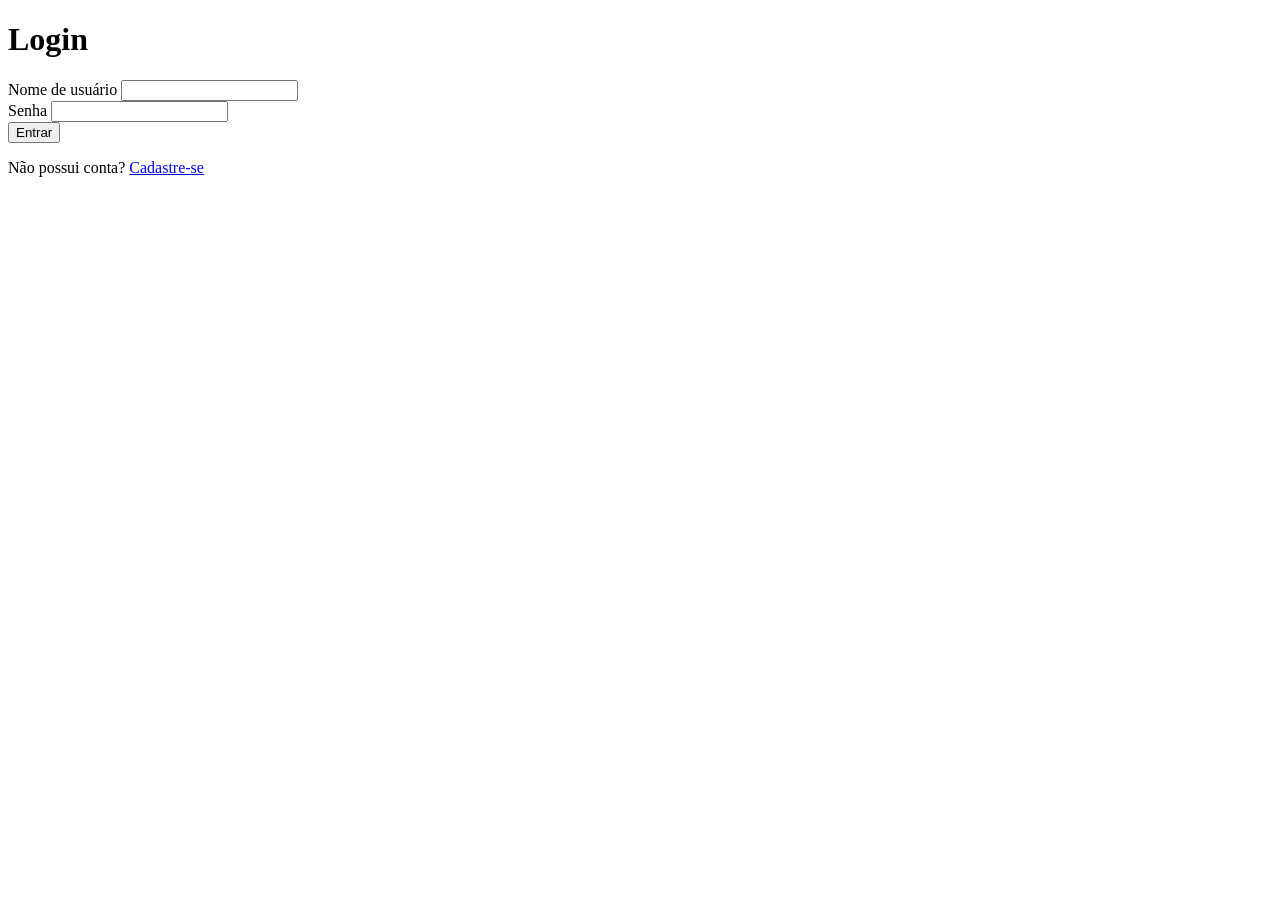
==== src/main/webapp/index.html @ cc9e5240 "fix: redirecionamento" ====
<!DOCTYPE html>
<html lang="pt-BR">
<head>
    <meta charset="UTF-8">
    <meta name="viewport" content="width=device-width, initial-scale=1.0">
    <title>Login | Kanban</title>
</head>

<body>
    <h1>Login</h1>

    <form action="../api/login" method="post">

        <div>
            <label for="users">Nome de usuário</label>
            <input id="users" type="text" name="users" required>
        </div>

        <div>
            <label for="psw">Senha</label>
            <input id="psw" type="password" name="psw" required>
        </div>

        <button type="submit">Entrar</button>
    </form>

    <p>
        Não possui conta?
        <a href="pages/cadastroUsuario.html">Cadastre-se</a>
    </p>
</body>
</html>
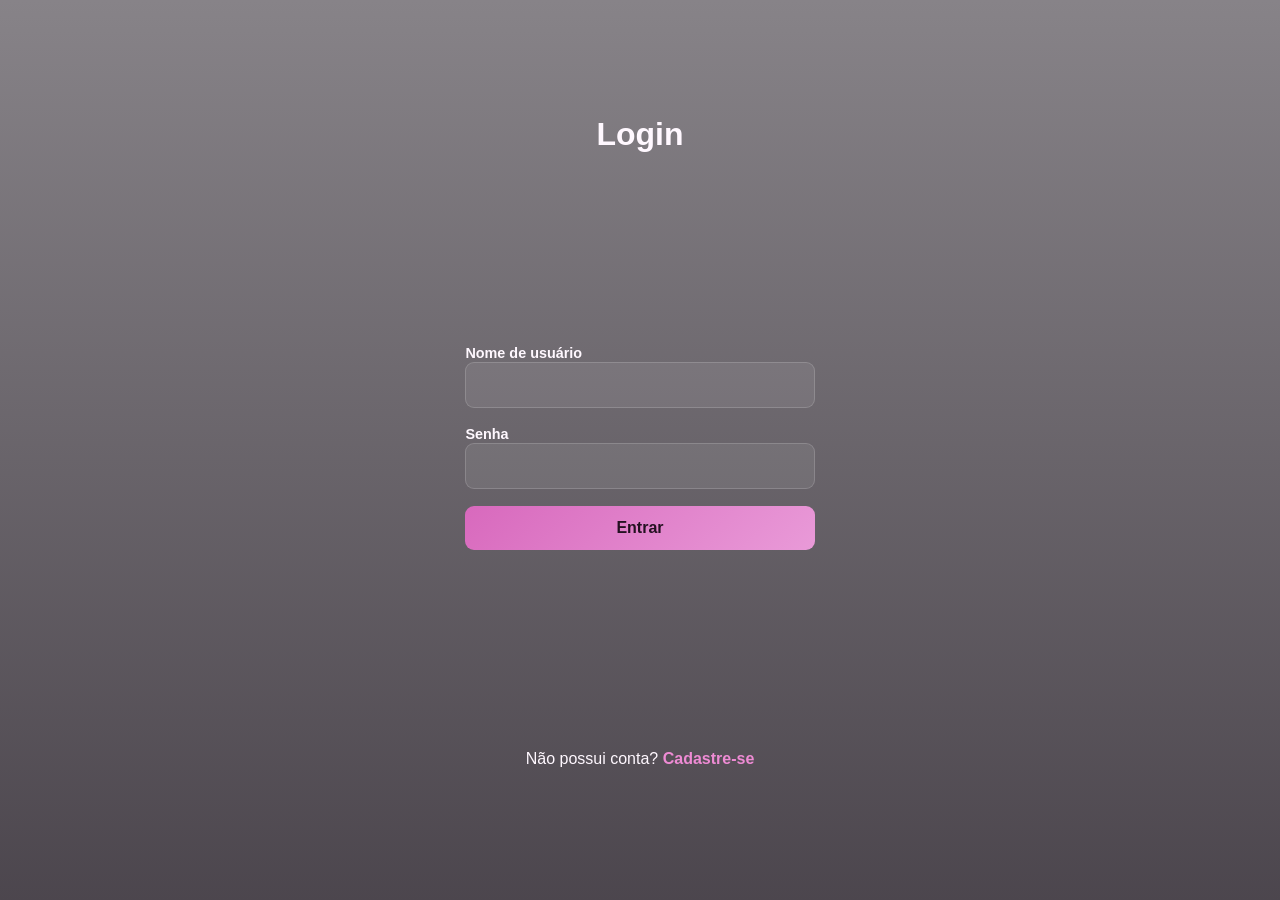
==== commit 62ad6228: "feat: estilização cadastro e login" ====
--- a/src/main/webapp/index.html
+++ b/src/main/webapp/index.html
@@ -3,6 +3,7 @@
 <head>
     <meta charset="UTF-8">
     <meta name="viewport" content="width=device-width, initial-scale=1.0">
+    <link rel="stylesheet" href="css/login.css">
     <title>Login | Kanban</title>
 </head>
 
--- a/src/main/webapp/css/login.css
+++ b/src/main/webapp/css/login.css
@@ -0,0 +1,101 @@
+* {
+    box-sizing: border-box;
+}
+
+body {
+    display: grid;
+    min-height: 100vh;
+    place-items: center;
+    margin: 0;
+    padding: 24px;
+    color: #fff8ff;
+    font-family: Arial, Helvetica, sans-serif;
+    background:
+            linear-gradient(rgba(16, 8, 18, 0.5), rgba(16, 8, 18, 0.75)),
+            url("/assets/imagens/background-kanban.webp") center / cover fixed;
+}
+
+.auth-card {
+    width: min(100%, 420px);
+    padding: 38px;
+    border: 1px solid rgba(255, 255, 255, 0.16);
+    border-radius: 22px;
+    background: rgba(31, 20, 35, 0.84);
+    box-shadow: 0 18px 50px rgba(0, 0, 0, 0.4);
+    backdrop-filter: blur(14px);
+}
+
+h1 {
+    margin: 0 0 8px;
+    font-size: 2rem;
+    text-align: center;
+}
+
+h1 span {
+    color: #d869bd;
+}
+
+.subtitle {
+    margin: 0 0 28px;
+    color: #d4c5d4;
+    text-align: center;
+}
+
+form {
+    display: grid;
+    gap: 17px;
+}
+
+.field {
+    display: grid;
+    gap: 7px;
+}
+
+label {
+    font-size: 0.9rem;
+    font-weight: bold;
+}
+
+input {
+    width: 100%;
+    outline: none;
+    border: 1px solid rgba(255, 255, 255, 0.16);
+    border-radius: 9px;
+    padding: 13px;
+    color: white;
+    background: rgba(255, 255, 255, 0.08);
+    font: inherit;
+}
+
+input:focus {
+    border-color: #d869bd;
+    box-shadow: 0 0 0 3px rgba(216, 105, 189, 0.2);
+}
+
+button {
+    border: 0;
+    border-radius: 9px;
+    padding: 13px;
+    color: #241121;
+    background: linear-gradient(135deg, #d869bd, #e99ad8);
+    cursor: pointer;
+    font-size: 1rem;
+    font-weight: bold;
+}
+
+button:hover {
+    filter: brightness(1.1);
+}
+
+.auth-link {
+    margin: 22px 0 0;
+    color: #d4c5d4;
+    font-size: 0.9rem;
+    text-align: center;
+}
+
+a {
+    color: #ee8bd4;
+    font-weight: bold;
+    text-decoration: none;
+}
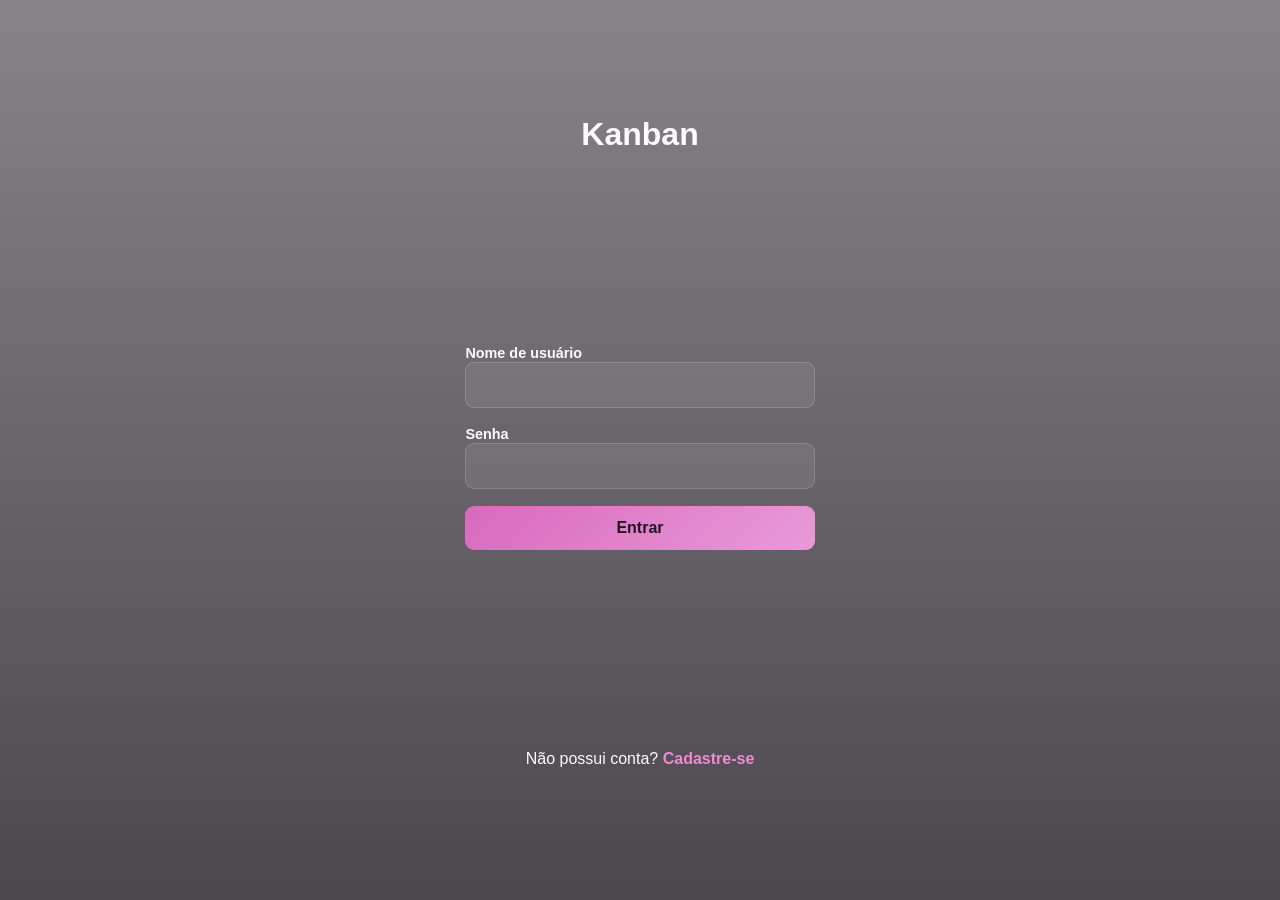
==== commit e7745d98: "feat: css do quadro" ====
--- a/src/main/webapp/index.html
+++ b/src/main/webapp/index.html
@@ -8,8 +8,7 @@
 </head>
 
 <body>
-    <h1>Login</h1>
-
+    <h1>Kanban</h1>
     <form action="../api/login" method="post">
 
         <div>
